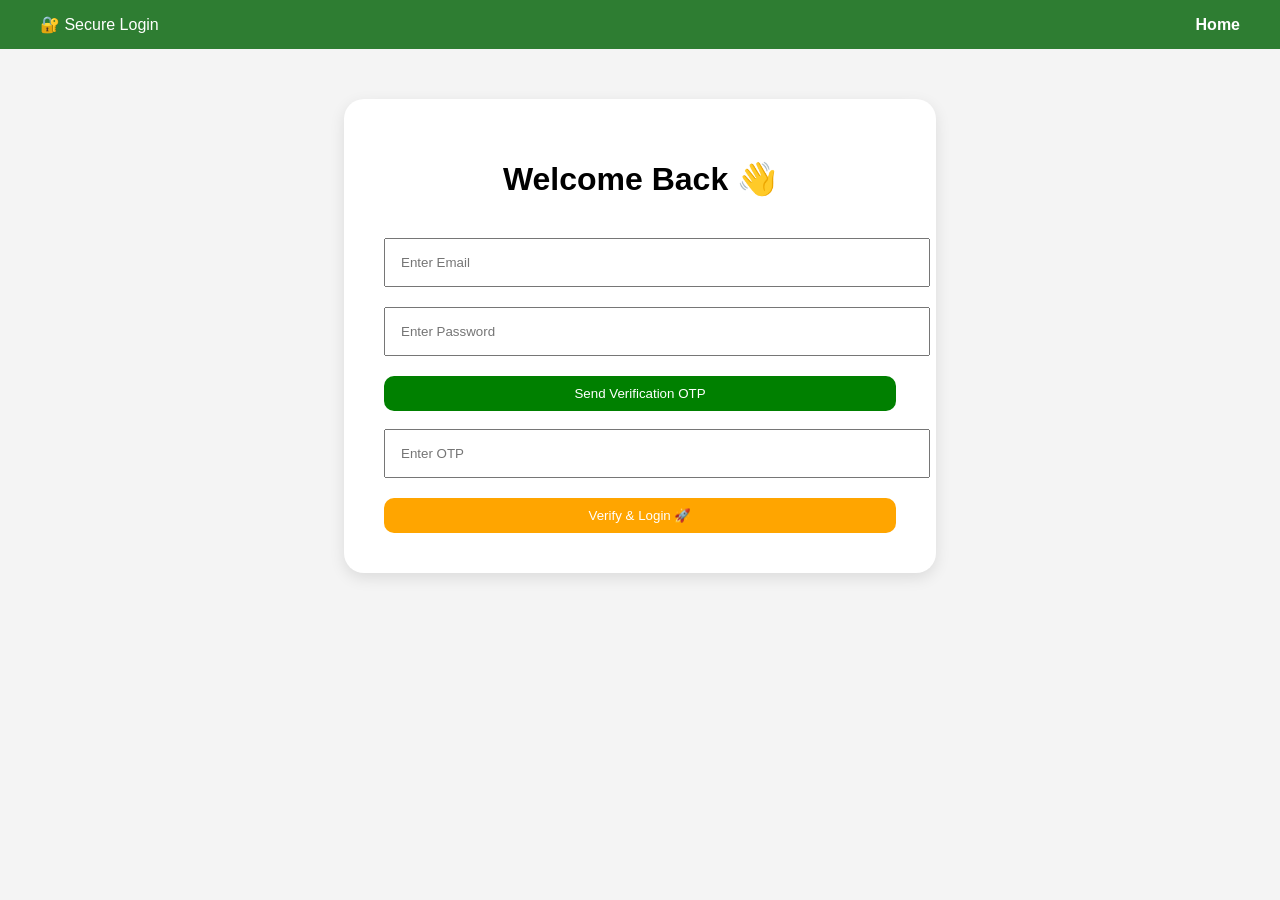
==== login.html @ 8a44d062 "Add files via upload" ====
<!DOCTYPE html>
<html lang="en">

<head>

  <meta charset="UTF-8">

  <meta name="viewport"
  content="width=device-width, initial-scale=1.0">

  <title>Login</title>

  <link rel="stylesheet" href="style.css">

</head>

<body>

<div class="topbar">

  <div>
    🔐 Secure Login
  </div>

  <div>
    <a href="index.html">
      Home
    </a>
  </div>

</div>

<div
style="
width:40%;
margin:50px auto;
background:white;
padding:40px;
border-radius:20px;
box-shadow:0 5px 15px rgba(0,0,0,0.1);
">

  <h1 style="text-align:center;">

    Welcome Back 👋

  </h1>

  <br>

  <input
  type="email"

  id="email"

  placeholder="Enter Email"

  style="
  width:100%;
  padding:15px;
  margin-bottom:20px;
  ">

  <input
  type="password"

  id="password"

  placeholder="Enter Password"

  style="
  width:100%;
  padding:15px;
  margin-bottom:20px;
  ">

  <button
  onclick="sendOTP()"

  class="cart-btn"

  style="width:100%;">

  Send Verification OTP

  </button>

  <br><br>

  <input
  type="text"

  id="otp"

  placeholder="Enter OTP"

  style="
  width:100%;
  padding:15px;
  margin-bottom:20px;
  ">

  <button
  onclick="verifyOTP()"

  class="buy-btn"

  style="width:100%;">

  Verify & Login 🚀

  </button>

</div>

<script>

function sendOTP(){

  alert(
  "OTP Sent Successfully 📩"
  );
}

function verifyOTP(){

  let otp =
  document.getElementById("otp")
  .value;

  if(otp === "1234"){

    alert(
    "Login Successful ✅"
    );

    window.location.href =
    "index.html";
  }

  else{

    alert(
    "Invalid OTP ❌"
    );
  }
}

</script>

</body>
</html>
---- style.css ----
body{
  margin:0;
  font-family:Arial;
  background:#f4f4f4;
}

/* TOPBAR */

.topbar{
  background:#2e7d32;
  color:white;
  display:flex;
  justify-content:space-between;
  align-items:center;
  padding:15px 40px;
}

.topbar a{
  color:white;
  text-decoration:none;
  margin-left:15px;
  font-weight:bold;
}

/* HERO */

.hero{
  text-align:center;
  padding:40px;
  background:white;
}

.hero img{
  width:120px;
}

/* SEARCH */

.search-box{
  text-align:center;
  margin:30px;
}

.search-box input{
  width:60%;
  padding:15px;
  border-radius:30px;
  border:1px solid #ccc;
  font-size:16px;
}

/* PRODUCTS */

.container{
  display:grid;
  grid-template-columns:repeat(auto-fit,minmax(250px,1fr));
  gap:25px;
  padding:30px;
}

.card{
  background:white;
  border-radius:20px;
  overflow:hidden;
  box-shadow:0 5px 15px rgba(0,0,0,0.1);
  transition:0.3s;
}

.card:hover{
  transform:translateY(-8px);
}

.product-img{
  width:100%;
  height:220px;
  object-fit:cover;
}

.card h2{
  padding:10px 15px 0;
}

.card p{
  padding:0 15px;
}

.btns{
  display:flex;
  justify-content:space-between;
  padding:15px;
}

.buy-btn{
  background:orange;
  color:white;
  border:none;
  padding:10px 20px;
  border-radius:10px;
  cursor:pointer;
}

.cart-btn{
  background:green;
  color:white;
  border:none;
  padding:10px 20px;
  border-radius:10px;
  cursor:pointer;
}
.dark-mode{

  background:#121212;
  color:white;
}

.dark-mode .card{

  background:#1e1e1e;
  color:white;
}

.dark-mode .hero{

  background:#1e1e1e;
}

.dark-mode input,
.dark-mode textarea{

  background:#333;
  color:white;
  border:none;
}

.dark-mode .topbar{

  background:black;
}
/* TRACKING */

.track-step{

  padding:15px;

  margin:15px 0;

  border-radius:10px;

  background:#ddd;

  font-size:20px;

  font-weight:bold;
}

.track-step.active{

  background:green;

  color:white;
}
/* PREMIUM HERO */

.premium-hero{

  display:flex;

  justify-content:space-between;

  align-items:center;

  padding:60px;

  background:linear-gradient(
  to right,
  #2e7d32,
  #66bb6a
  );

  color:white;
}

.hero-logo{

  width:220px;
}

.hero-btn{

  padding:15px 30px;

  border:none;

  border-radius:10px;

  background:white;

  color:green;

  font-size:18px;

  cursor:pointer;

  margin-top:20px;
}

/* LOGO */

.logo{

  width:60px;

  border-radius:50%;
}

.logo-area{

  display:flex;

  align-items:center;

  gap:10px;
}

/* STATS */

.stats{

  display:flex;

  justify-content:center;

  gap:30px;

  margin:40px;
}

.stat-card{

  background:white;

  padding:25px;

  border-radius:20px;

  text-align:center;

  box-shadow:0 5px 15px rgba(0,0,0,0.1);

  width:200px;
}

/* FEATURES */

.features{

  display:grid;

  grid-template-columns:
  repeat(auto-fit,minmax(250px,1fr));

  gap:25px;

  padding:40px;
}

.feature-card{

  background:white;

  padding:30px;

  border-radius:20px;

  text-align:center;

  box-shadow:0 5px 15px rgba(0,0,0,0.1);
}

/* SECTION TITLE */

.section-title{

  text-align:center;

  margin-top:40px;
}

/* TESTIMONIAL */

.testimonial-section{

  padding:50px;

  text-align:center;
}

.testimonial-card{

  background:white;

  padding:30px;

  border-radius:20px;

  width:60%;

  margin:auto;

  box-shadow:0 5px 15px rgba(0,0,0,0.1);
}

/* FOOTER */

footer{

  background:#1b1b1b;

  color:white;

  text-align:center;

  padding:30px;

  margin-top:50px;
}

/* DARK BUTTON */

.dark-btn{

  padding:8px 12px;

  border:none;

  border-radius:8px;

  cursor:pointer;
}
/* NAVBAR */

.nav-links{

  display:flex;

  align-items:center;

  gap:15px;
}

.menu-btn{

  display:none;

  font-size:30px;

  cursor:pointer;

  color:white;
}

/* MOBILE */

@media(max-width:768px){

  .premium-hero{

    flex-direction:column;

    text-align:center;

    gap:30px;
  }

  .stats{

    flex-direction:column;

    align-items:center;
  }

  .testimonial-card{

    width:90%;
  }

  .nav-links{

    position:absolute;

    top:80px;

    right:0;

    background:#2e7d32;

    width:220px;

    flex-direction:column;

    padding:20px;

    display:none;
  }

  .nav-links.show{

    display:flex;
  }

  .menu-btn{

    display:block;
  }
}
/* AI PRICE */

.price-ai{

  padding:50px;

  text-align:center;
}

.price-grid{

  display:grid;

  grid-template-columns:
  repeat(auto-fit,minmax(250px,1fr));

  gap:20px;

  margin-top:30px;
}

.price-card{

  background:white;

  padding:25px;

  border-radius:20px;

  box-shadow:0 5px 15px rgba(0,0,0,0.1);
}
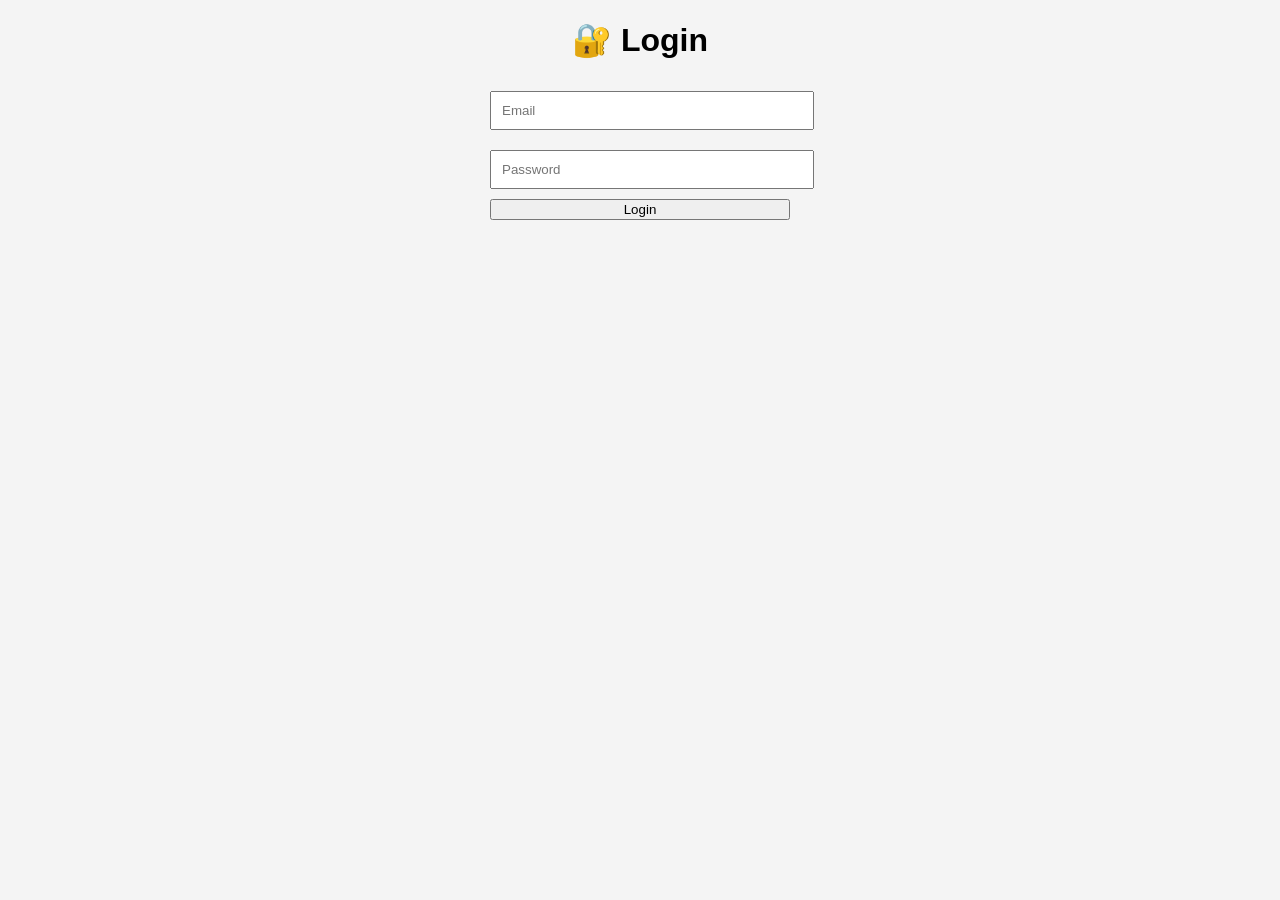
==== commit 6ecf6839: "Refactor login.html structure and styles" ====
--- a/login.html
+++ b/login.html
@@ -1,152 +1,39 @@
 <!DOCTYPE html>
-<html lang="en">
+<html>
 
 <head>
 
-  <meta charset="UTF-8">
+<title>Login</title>
 
-  <meta name="viewport"
-  content="width=device-width, initial-scale=1.0">
-
-  <title>Login</title>
-
-  <link rel="stylesheet" href="style.css">
+<link rel="stylesheet"
+href="style.css">
 
 </head>
 
 <body>
 
-<div class="topbar">
+<h1 style="text-align:center;">
+🔐 Login
+</h1>
 
-  <div>
-    🔐 Secure Login
-  </div>
+<div class="product-card"
+style="width:300px;margin:auto;">
 
-  <div>
-    <a href="index.html">
-      Home
-    </a>
-  </div>
+<input
+type="email"
+placeholder="Email"
+style="width:100%;padding:10px;margin:10px 0;">
+
+<input
+type="password"
+placeholder="Password"
+style="width:100%;padding:10px;margin:10px 0;">
+
+<button style="width:100%;">
+Login
+</button>
 
 </div>
 
-<div
-style="
-width:40%;
-margin:50px auto;
-background:white;
-padding:40px;
-border-radius:20px;
-box-shadow:0 5px 15px rgba(0,0,0,0.1);
-">
-
-  <h1 style="text-align:center;">
-
-    Welcome Back 👋
-
-  </h1>
-
-  <br>
-
-  <input
-  type="email"
-
-  id="email"
-
-  placeholder="Enter Email"
-
-  style="
-  width:100%;
-  padding:15px;
-  margin-bottom:20px;
-  ">
-
-  <input
-  type="password"
-
-  id="password"
-
-  placeholder="Enter Password"
-
-  style="
-  width:100%;
-  padding:15px;
-  margin-bottom:20px;
-  ">
-
-  <button
-  onclick="sendOTP()"
-
-  class="cart-btn"
-
-  style="width:100%;">
-
-  Send Verification OTP
-
-  </button>
-
-  <br><br>
-
-  <input
-  type="text"
-
-  id="otp"
-
-  placeholder="Enter OTP"
-
-  style="
-  width:100%;
-  padding:15px;
-  margin-bottom:20px;
-  ">
-
-  <button
-  onclick="verifyOTP()"
-
-  class="buy-btn"
-
-  style="width:100%;">
-
-  Verify & Login 🚀
-
-  </button>
-
-</div>
-
-<script>
-
-function sendOTP(){
-
-  alert(
-  "OTP Sent Successfully 📩"
-  );
-}
-
-function verifyOTP(){
-
-  let otp =
-  document.getElementById("otp")
-  .value;
-
-  if(otp === "1234"){
-
-    alert(
-    "Login Successful ✅"
-    );
-
-    window.location.href =
-    "index.html";
-  }
-
-  else{
-
-    alert(
-    "Invalid OTP ❌"
-    );
-  }
-}
-
-</script>
-
 </body>
-</html>+</html>
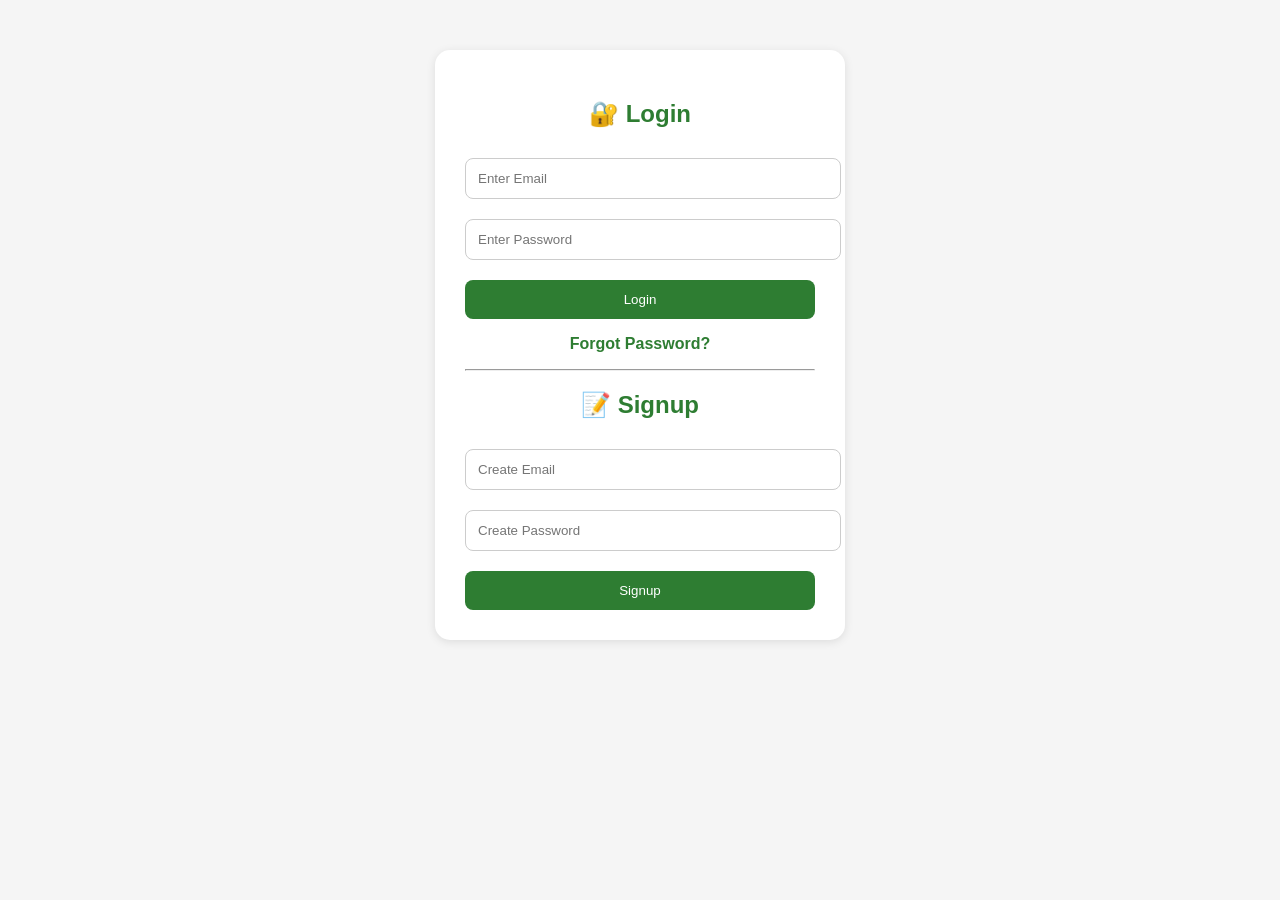
==== commit b14fa971: "Revamp login page with signup and styling Added signup functionality and improved layout." ====
--- a/login.html
+++ b/login.html
@@ -1,39 +1,215 @@
 <!DOCTYPE html>
-<html>
+<html lang="en">
 
 <head>
 
-<title>Login</title>
+<meta charset="UTF-8">
+
+<meta name="viewport"
+content="width=device-width, initial-scale=1.0">
+
+<title>Login - FarmMart</title>
 
 <link rel="stylesheet"
 href="style.css">
 
+<style>
+
+.login-box{
+
+    width:350px;
+
+    margin:50px auto;
+
+    background:white;
+
+    padding:30px;
+
+    border-radius:15px;
+
+    box-shadow:0 2px 10px rgba(0,0,0,0.1);
+}
+
+.login-box h2{
+
+    text-align:center;
+
+    color:#2e7d32;
+}
+
+.login-box input{
+
+    width:100%;
+
+    padding:12px;
+
+    margin:10px 0;
+
+    border:1px solid #ccc;
+
+    border-radius:8px;
+}
+
+.login-box button{
+
+    width:100%;
+
+    padding:12px;
+
+    border:none;
+
+    background:#2e7d32;
+
+    color:white;
+
+    border-radius:8px;
+
+    cursor:pointer;
+
+    margin-top:10px;
+}
+
+.login-box p{
+
+    text-align:center;
+}
+
+.login-box a{
+
+    color:#2e7d32;
+
+    text-decoration:none;
+
+    font-weight:bold;
+}
+
+</style>
+
 </head>
 
 <body>
 
-<h1 style="text-align:center;">
+<div class="login-box">
+
+<h2>
 🔐 Login
-</h1>
-
-<div class="product-card"
-style="width:300px;margin:auto;">
+</h2>
 
 <input
 type="email"
-placeholder="Email"
-style="width:100%;padding:10px;margin:10px 0;">
+id="email"
+placeholder="Enter Email">
 
 <input
 type="password"
-placeholder="Password"
-style="width:100%;padding:10px;margin:10px 0;">
-
-<button style="width:100%;">
+id="password"
+placeholder="Enter Password">
+
+<button onclick="loginUser()">
 Login
 </button>
 
+<p>
+<a href="#"
+onclick="forgotPassword()">
+Forgot Password?
+</a>
+</p>
+
+<hr>
+
+<h2>
+📝 Signup
+</h2>
+
+<input
+type="email"
+id="signupEmail"
+placeholder="Create Email">
+
+<input
+type="password"
+id="signupPassword"
+placeholder="Create Password">
+
+<button onclick="signupUser()">
+Signup
+</button>
+
 </div>
+
+<script>
+
+function loginUser(){
+
+    const email =
+    document.getElementById("email").value;
+
+    const password =
+    document.getElementById("password").value;
+
+    if(email && password){
+
+        alert(
+        "Login Successful ✅"
+        );
+
+        window.location.href =
+        "index.html";
+    }
+
+    else{
+
+        alert(
+        "Please Fill All Fields ❌"
+        );
+    }
+}
+
+
+function signupUser(){
+
+    const email =
+    document.getElementById("signupEmail").value;
+
+    const password =
+    document.getElementById("signupPassword").value;
+
+    if(email && password){
+
+        alert(
+        "Account Created Successfully 🎉"
+        );
+
+    }
+
+    else{
+
+        alert(
+        "Please Fill All Fields ❌"
+        );
+    }
+}
+
+
+function forgotPassword(){
+
+    const email =
+    prompt(
+    "Enter your registered email"
+    );
+
+    if(email){
+
+        alert(
+        "Password Reset Link Sent To "
+        + email +
+        " ✅"
+        );
+    }
+}
+
+</script>
 
 </body>
 </html>
--- a/style.css
+++ b/style.css
@@ -1,446 +1,203 @@
 body{
-  margin:0;
-  font-family:Arial;
-  background:#f4f4f4;
-}
-
-/* TOPBAR */
-
-.topbar{
-  background:#2e7d32;
-  color:white;
-  display:flex;
-  justify-content:space-between;
-  align-items:center;
-  padding:15px 40px;
-}
-
-.topbar a{
-  color:white;
-  text-decoration:none;
-  margin-left:15px;
-  font-weight:bold;
-}
+
+    margin:0;
+
+    font-family:Arial,sans-serif;
+
+    background:#f5f5f5;
+}
+
+
+/* NAVBAR */
+
+.navbar{
+
+    background:#2e7d32;
+
+    color:white;
+
+    padding:15px 30px;
+
+    display:flex;
+
+    justify-content:space-between;
+
+    align-items:center;
+}
+
+.nav-links a{
+
+    color:white;
+
+    text-decoration:none;
+
+    margin-left:15px;
+
+    font-weight:bold;
+}
+
 
 /* HERO */
 
 .hero{
-  text-align:center;
-  padding:40px;
-  background:white;
-}
-
-.hero img{
-  width:120px;
-}
+
+    text-align:center;
+
+    padding:50px 20px;
+
+    background:white;
+}
+
+.hero h1{
+
+    color:#2e7d32;
+
+    font-size:40px;
+}
+
+.hero button{
+
+    padding:12px 20px;
+
+    border:none;
+
+    background:#2e7d32;
+
+    color:white;
+
+    border-radius:10px;
+
+    cursor:pointer;
+}
+
 
 /* SEARCH */
 
 .search-box{
-  text-align:center;
-  margin:30px;
+
+    text-align:center;
+
+    margin:30px;
 }
 
 .search-box input{
-  width:60%;
-  padding:15px;
-  border-radius:30px;
-  border:1px solid #ccc;
-  font-size:16px;
-}
+
+    width:60%;
+
+    padding:15px;
+
+    border-radius:10px;
+
+    border:1px solid #ccc;
+}
+
+.search-box button{
+
+    padding:15px;
+
+    background:#ff9800;
+
+    color:white;
+
+    border:none;
+
+    border-radius:10px;
+
+    cursor:pointer;
+
+    margin-left:10px;
+}
+
 
 /* PRODUCTS */
 
-.container{
-  display:grid;
-  grid-template-columns:repeat(auto-fit,minmax(250px,1fr));
-  gap:25px;
-  padding:30px;
-}
-
-.card{
-  background:white;
-  border-radius:20px;
-  overflow:hidden;
-  box-shadow:0 5px 15px rgba(0,0,0,0.1);
-  transition:0.3s;
-}
-
-.card:hover{
-  transform:translateY(-8px);
-}
-
-.product-img{
-  width:100%;
-  height:220px;
-  object-fit:cover;
-}
-
-.card h2{
-  padding:10px 15px 0;
-}
-
-.card p{
-  padding:0 15px;
-}
-
-.btns{
-  display:flex;
-  justify-content:space-between;
-  padding:15px;
-}
-
-.buy-btn{
-  background:orange;
-  color:white;
-  border:none;
-  padding:10px 20px;
-  border-radius:10px;
-  cursor:pointer;
-}
-
-.cart-btn{
-  background:green;
-  color:white;
-  border:none;
-  padding:10px 20px;
-  border-radius:10px;
-  cursor:pointer;
-}
-.dark-mode{
-
-  background:#121212;
-  color:white;
-}
-
-.dark-mode .card{
-
-  background:#1e1e1e;
-  color:white;
-}
-
-.dark-mode .hero{
-
-  background:#1e1e1e;
-}
-
-.dark-mode input,
-.dark-mode textarea{
-
-  background:#333;
-  color:white;
-  border:none;
-}
-
-.dark-mode .topbar{
-
-  background:black;
-}
-/* TRACKING */
-
-.track-step{
-
-  padding:15px;
-
-  margin:15px 0;
-
-  border-radius:10px;
-
-  background:#ddd;
-
-  font-size:20px;
-
-  font-weight:bold;
-}
-
-.track-step.active{
-
-  background:green;
-
-  color:white;
-}
-/* PREMIUM HERO */
-
-.premium-hero{
-
-  display:flex;
-
-  justify-content:space-between;
-
-  align-items:center;
-
-  padding:60px;
-
-  background:linear-gradient(
-  to right,
-  #2e7d32,
-  #66bb6a
-  );
-
-  color:white;
-}
-
-.hero-logo{
-
-  width:220px;
-}
-
-.hero-btn{
-
-  padding:15px 30px;
-
-  border:none;
-
-  border-radius:10px;
-
-  background:white;
-
-  color:green;
-
-  font-size:18px;
-
-  cursor:pointer;
-
-  margin-top:20px;
-}
-
-/* LOGO */
-
-.logo{
-
-  width:60px;
-
-  border-radius:50%;
-}
-
-.logo-area{
-
-  display:flex;
-
-  align-items:center;
-
-  gap:10px;
-}
-
-/* STATS */
-
-.stats{
-
-  display:flex;
-
-  justify-content:center;
-
-  gap:30px;
-
-  margin:40px;
-}
-
-.stat-card{
-
-  background:white;
-
-  padding:25px;
-
-  border-radius:20px;
-
-  text-align:center;
-
-  box-shadow:0 5px 15px rgba(0,0,0,0.1);
-
-  width:200px;
-}
+.products-container{
+
+    display:grid;
+
+    grid-template-columns:
+    repeat(auto-fit,minmax(250px,1fr));
+
+    gap:20px;
+
+    padding:20px;
+}
+
+.product-card{
+
+    background:white;
+
+    padding:20px;
+
+    border-radius:15px;
+
+    text-align:center;
+
+    box-shadow:0 2px 10px rgba(0,0,0,0.1);
+}
+
+.product-card h2{
+
+    color:#2e7d32;
+}
+
+.product-card button{
+
+    padding:10px 15px;
+
+    background:#2e7d32;
+
+    color:white;
+
+    border:none;
+
+    border-radius:8px;
+
+    cursor:pointer;
+}
+
 
 /* FEATURES */
 
 .features{
 
-  display:grid;
-
-  grid-template-columns:
-  repeat(auto-fit,minmax(250px,1fr));
-
-  gap:25px;
-
-  padding:40px;
+    display:grid;
+
+    grid-template-columns:
+    repeat(auto-fit,minmax(250px,1fr));
+
+    gap:20px;
+
+    padding:40px;
 }
 
 .feature-card{
 
-  background:white;
-
-  padding:30px;
-
-  border-radius:20px;
-
-  text-align:center;
-
-  box-shadow:0 5px 15px rgba(0,0,0,0.1);
-}
-
-/* SECTION TITLE */
-
-.section-title{
-
-  text-align:center;
-
-  margin-top:40px;
-}
-
-/* TESTIMONIAL */
-
-.testimonial-section{
-
-  padding:50px;
-
-  text-align:center;
-}
-
-.testimonial-card{
-
-  background:white;
-
-  padding:30px;
-
-  border-radius:20px;
-
-  width:60%;
-
-  margin:auto;
-
-  box-shadow:0 5px 15px rgba(0,0,0,0.1);
-}
+    background:white;
+
+    padding:30px;
+
+    text-align:center;
+
+    border-radius:15px;
+
+    font-weight:bold;
+
+    box-shadow:0 2px 10px rgba(0,0,0,0.1);
+}
+
 
 /* FOOTER */
 
 footer{
 
-  background:#1b1b1b;
-
-  color:white;
-
-  text-align:center;
-
-  padding:30px;
-
-  margin-top:50px;
-}
-
-/* DARK BUTTON */
-
-.dark-btn{
-
-  padding:8px 12px;
-
-  border:none;
-
-  border-radius:8px;
-
-  cursor:pointer;
-}
-/* NAVBAR */
-
-.nav-links{
-
-  display:flex;
-
-  align-items:center;
-
-  gap:15px;
-}
-
-.menu-btn{
-
-  display:none;
-
-  font-size:30px;
-
-  cursor:pointer;
-
-  color:white;
-}
-
-/* MOBILE */
-
-@media(max-width:768px){
-
-  .premium-hero{
-
-    flex-direction:column;
-
-    text-align:center;
-
-    gap:30px;
-  }
-
-  .stats{
-
-    flex-direction:column;
-
-    align-items:center;
-  }
-
-  .testimonial-card{
-
-    width:90%;
-  }
-
-  .nav-links{
-
-    position:absolute;
-
-    top:80px;
-
-    right:0;
-
-    background:#2e7d32;
-
-    width:220px;
-
-    flex-direction:column;
+    background:#1b1b1b;
+
+    color:white;
+
+    text-align:center;
 
     padding:20px;
 
-    display:none;
-  }
-
-  .nav-links.show{
-
-    display:flex;
-  }
-
-  .menu-btn{
-
-    display:block;
-  }
-}
-/* AI PRICE */
-
-.price-ai{
-
-  padding:50px;
-
-  text-align:center;
-}
-
-.price-grid{
-
-  display:grid;
-
-  grid-template-columns:
-  repeat(auto-fit,minmax(250px,1fr));
-
-  gap:20px;
-
-  margin-top:30px;
-}
-
-.price-card{
-
-  background:white;
-
-  padding:25px;
-
-  border-radius:20px;
-
-  box-shadow:0 5px 15px rgba(0,0,0,0.1);
-}+    margin-top:40px;
+}
